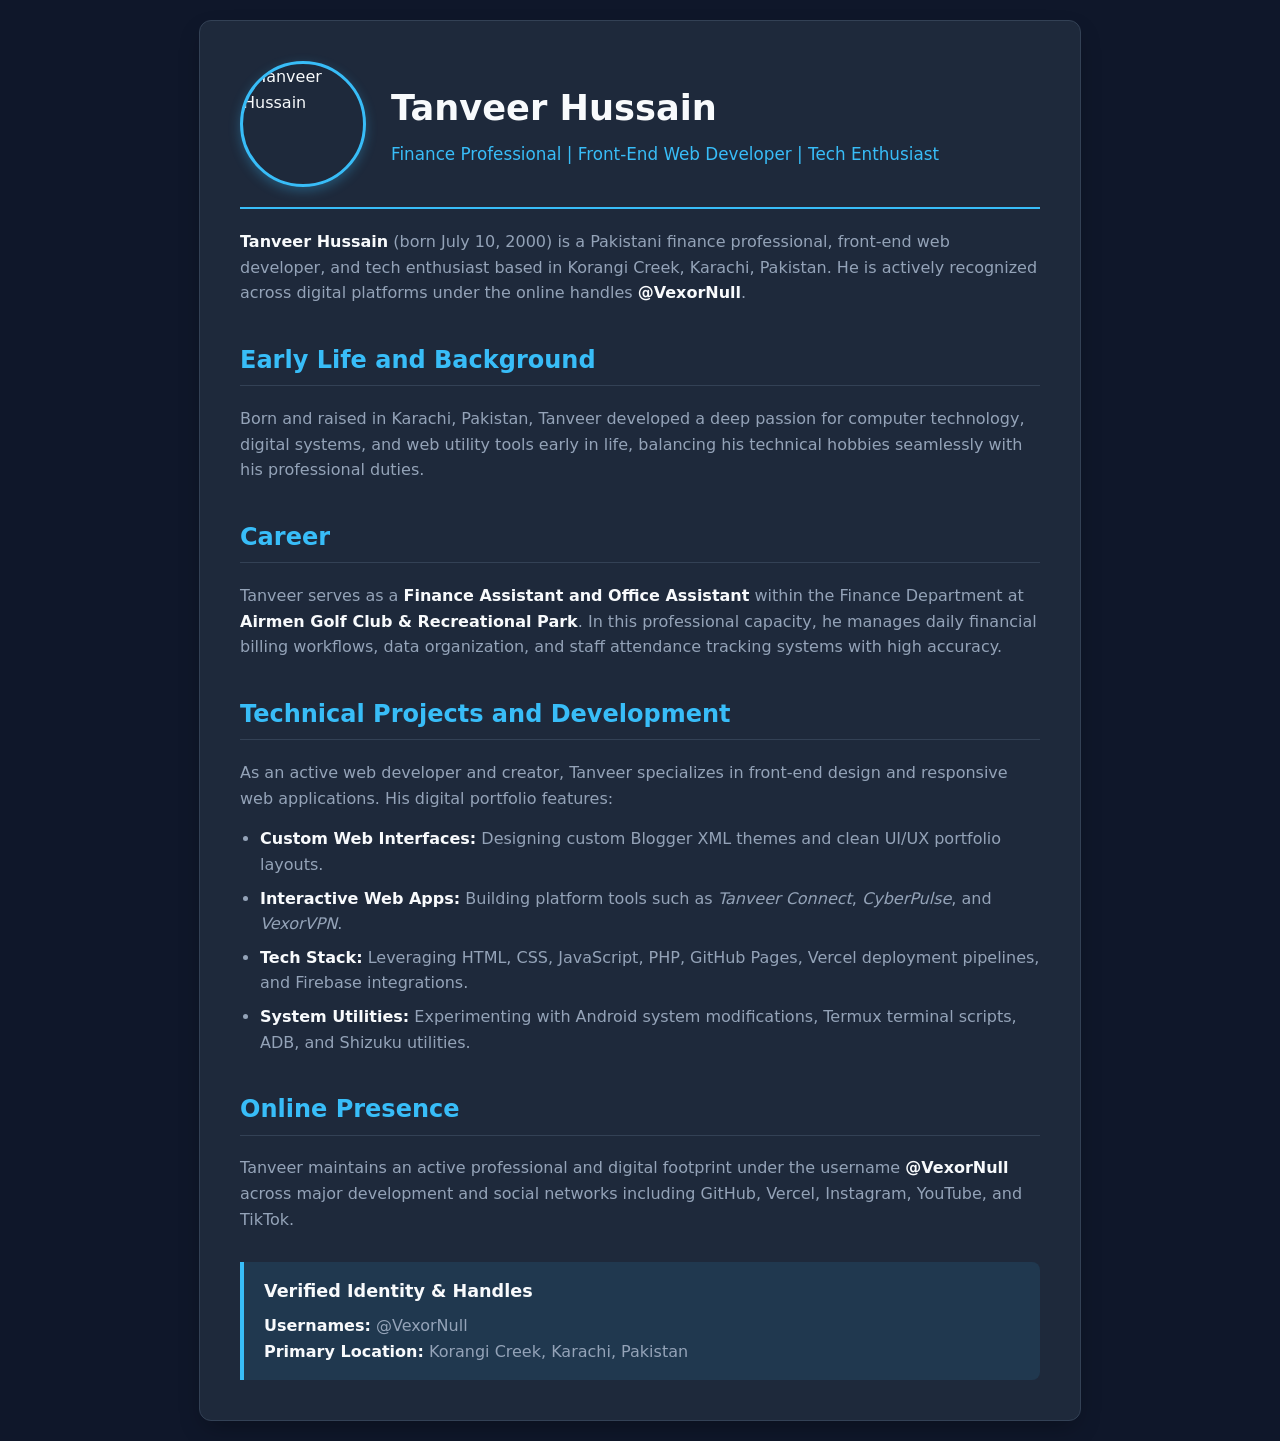
==== index.html @ 9758c203 "Update and rename Index.html to index.html" ====
<!DOCTYPE html>
<html lang="en">
<head>
    <meta charset="UTF-8">
    <meta name="viewport" content="width=device-width, initial-scale=1.0">
    <title>Redirecting to Tanveer Hussain's Biography...</title>
    <!-- Instant Meta Redirect to /about/ -->
    <meta http-equiv="refresh" content="0; url=https://vexornull.github.io/Tanveer-Hussain-Biography/about/">
    <style>
        :root {
            --bg-color: #0f172a;
            --card-bg: #1e293b;
            --text-main: #f8fafc;
            --text-muted: #94a3b8;
            --accent: #38bdf8;
            --border: #334155;
        }
        body {
            font-family: system-ui, -apple-system, BlinkMacSystemFont, 'Segoe UI', Roboto, sans-serif;
            background-color: var(--bg-color);
            color: var(--text-main);
            display: flex;
            justify-content: center;
            align-items: center;
            height: 100vh;
            margin: 0;
        }
        .redirect-card {
            background-color: var(--card-bg);
            border: 1px solid var(--border);
            padding: 40px;
            border-radius: 16px;
            text-align: center;
            max-width: 400px;
            width: 90%;
            box-shadow: 0 10px 25px -5px rgba(0, 0, 0, 0.4);
        }
        .spinner {
            width: 40px;
            height: 40px;
            border: 4px solid var(--border);
            border-top: 4px solid var(--accent);
            border-radius: 50%;
            animation: spin 1s linear infinite;
            margin: 0 auto 20px auto;
        }
        @keyframes spin {
            0% { transform: rotate(0deg); }
            100% { transform: rotate(360deg); }
        }
        h2 {
            font-size: 1.25rem;
            margin-bottom: 10px;
            color: var(--text-main);
        }
        p {
            color: var(--text-muted);
            font-size: 0.95rem;
            margin-bottom: 20px;
        }
        a {
            color: var(--accent);
            text-decoration: none;
            font-weight: 500;
        }
        a:hover {
            text-decoration: underline;
        }
    </style>
    <!-- JavaScript Fallback Redirect -->
    <script>
        window.location.href = "https://vexornull.github.io/Tanveer-Hussain-Biography/about/";
    </script>
</head>
<body>
    <div class="redirect-card">
        <div class="spinner"></div>
        <h2>Redirecting...</h2>
        <p>Taking you to Tanveer Hussain's official biography page.</p>
        <p>If you are not redirected automatically, <a href="https://vexornull.github.io/Tanveer-Hussain-Biography/about/">click here</a>.</p>
    </div>
</body>
</html>
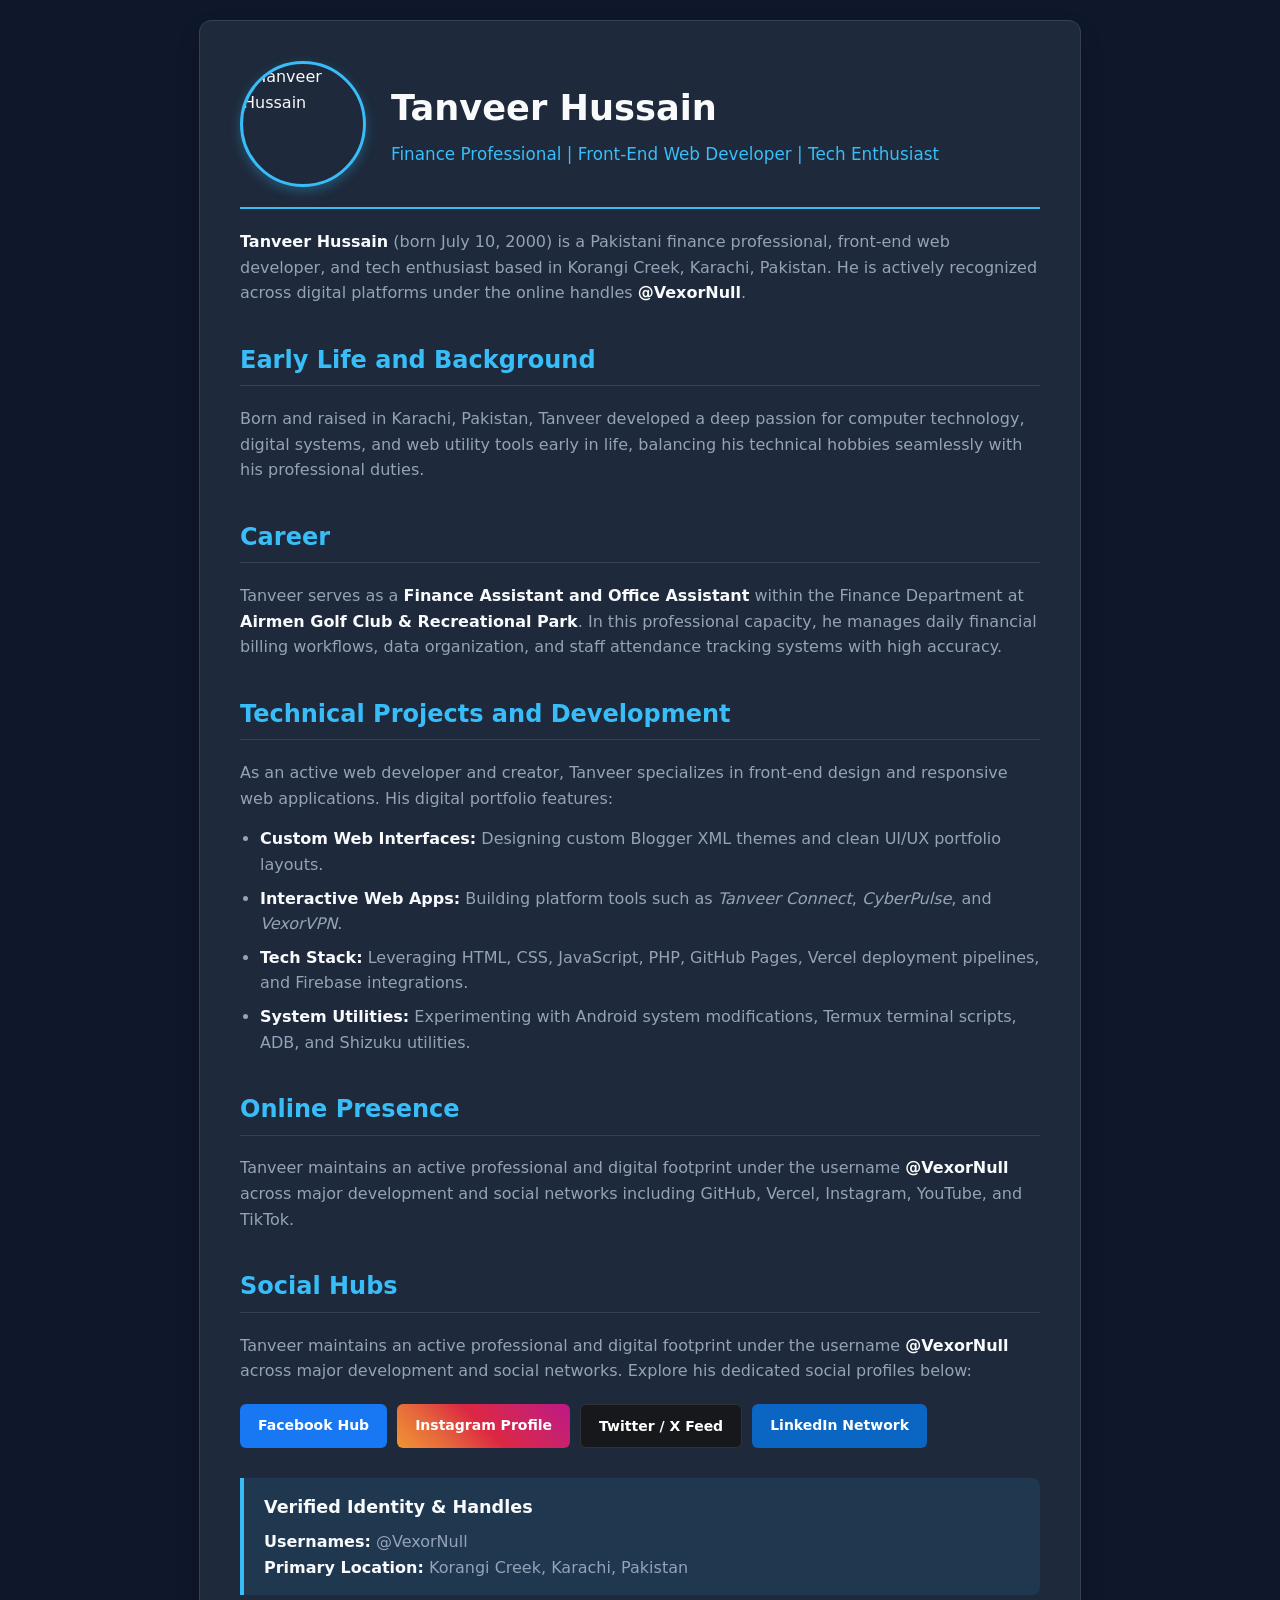
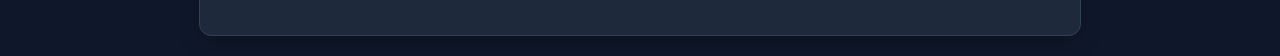
==== commit 4e05e622: "Update index.html" ====
--- a/index.html
+++ b/index.html
@@ -1,11 +1,41 @@
 <!DOCTYPE html>
 <html lang="en">
 <head>
+    <!-- Basic Meta Tags -->
     <meta charset="UTF-8">
-    <meta name="viewport" content="width=device-width, initial-scale=1.0">
+    <meta name="viewport" content="width=device-width, initial-scale=1.0, maximum-scale=5.0">
+    <meta http-equiv="X-UA-Compatible" content="IE=edge">
+    
+    <!-- Primary SEO & Redirect Control -->
     <title>Redirecting to Tanveer Hussain's Biography...</title>
+    <meta name="description" content="Official biography page redirect for Tanveer Hussain (@VexorNull).">
+    <meta name="author" content="Tanveer Hussain">
+    <meta name="robots" content="noindex, follow">
+    <link rel="canonical" href="https://vexornull.github.io/Tanveer-Hussain-Biography/about/">
+
     <!-- Instant Meta Redirect to /about/ -->
     <meta http-equiv="refresh" content="0; url=https://vexornull.github.io/Tanveer-Hussain-Biography/about/">
+
+    <!-- Open Graph / Social Media Preview (WhatsApp, Facebook, LinkedIn) -->
+    <meta property="og:type" content="website">
+    <meta property="og:url" content="https://vexornull.github.io/Tanveer-Hussain-Biography/about/">
+    <meta property="og:title" content="Tanveer Hussain's Official Biography">
+    <meta property="og:description" content="Click here to view the official biography and portfolio of Tanveer Hussain (@VexorNull).">
+    <meta property="og:image" content="https://vexornull.github.io/Tanveer-Hussain-Biography/about/thumbnail.jpg">
+    <meta property="og:site_name" content="Tanveer Hussain">
+    <meta property="og:locale" content="en_US">
+
+    <!-- Twitter / X Card Meta Tags -->
+    <meta name="twitter:card" content="summary_large_image">
+    <meta name="twitter:url" content="https://vexornull.github.io/Tanveer-Hussain-Biography/about/">
+    <meta name="twitter:title" content="Tanveer Hussain's Official Biography">
+    <meta name="twitter:description" content="Click here to view the official biography and portfolio of Tanveer Hussain.">
+    <meta name="twitter:image" content="https://vexornull.github.io/Tanveer-Hussain-Biography/about/thumbnail.jpg">
+    <meta name="twitter:creator" content="@VexorNull">
+
+    <!-- Theme & App Colors -->
+    <meta name="theme-color" content="#0f172a">
+
     <style>
         :root {
             --bg-color: #0f172a;
@@ -67,6 +97,7 @@
             text-decoration: underline;
         }
     </style>
+
     <!-- JavaScript Fallback Redirect -->
     <script>
         window.location.href = "https://vexornull.github.io/Tanveer-Hussain-Biography/about/";
@@ -80,4 +111,4 @@
         <p>If you are not redirected automatically, <a href="https://vexornull.github.io/Tanveer-Hussain-Biography/about/">click here</a>.</p>
     </div>
 </body>
-</html>
+</html>
